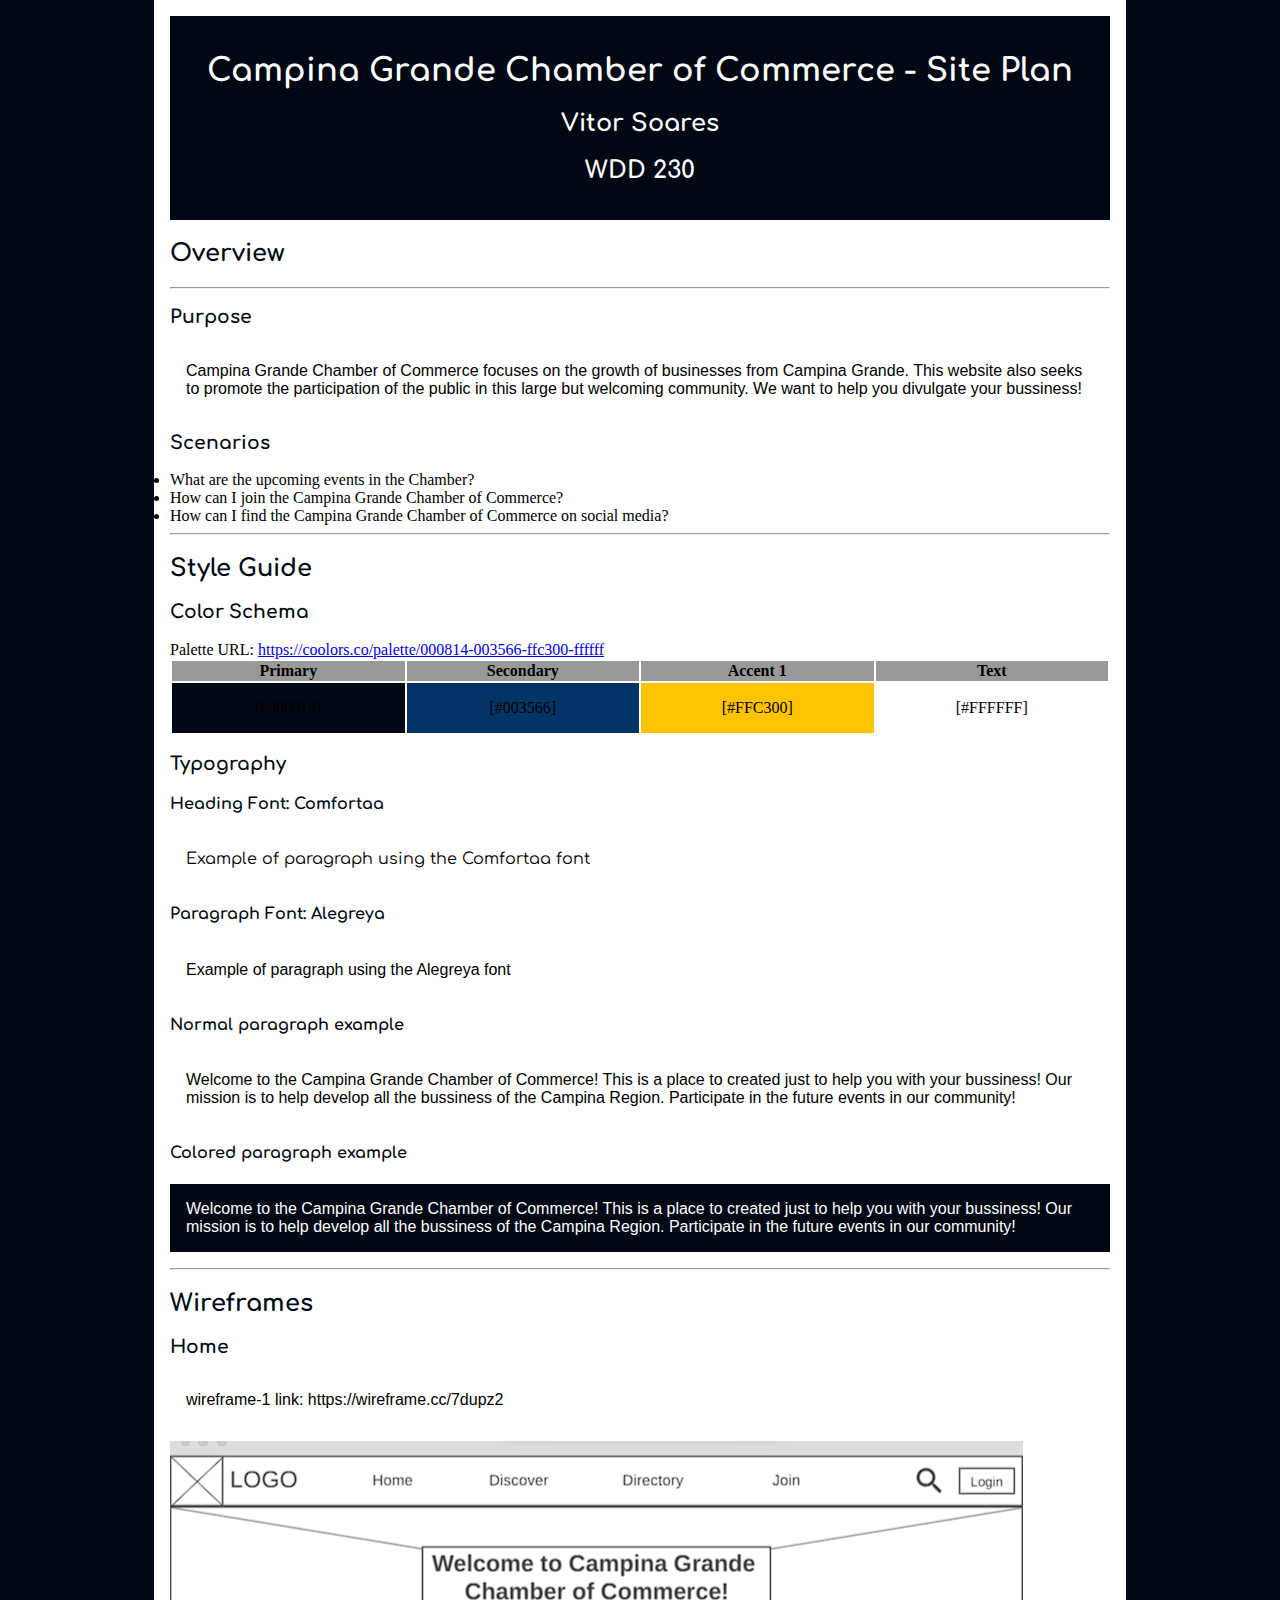
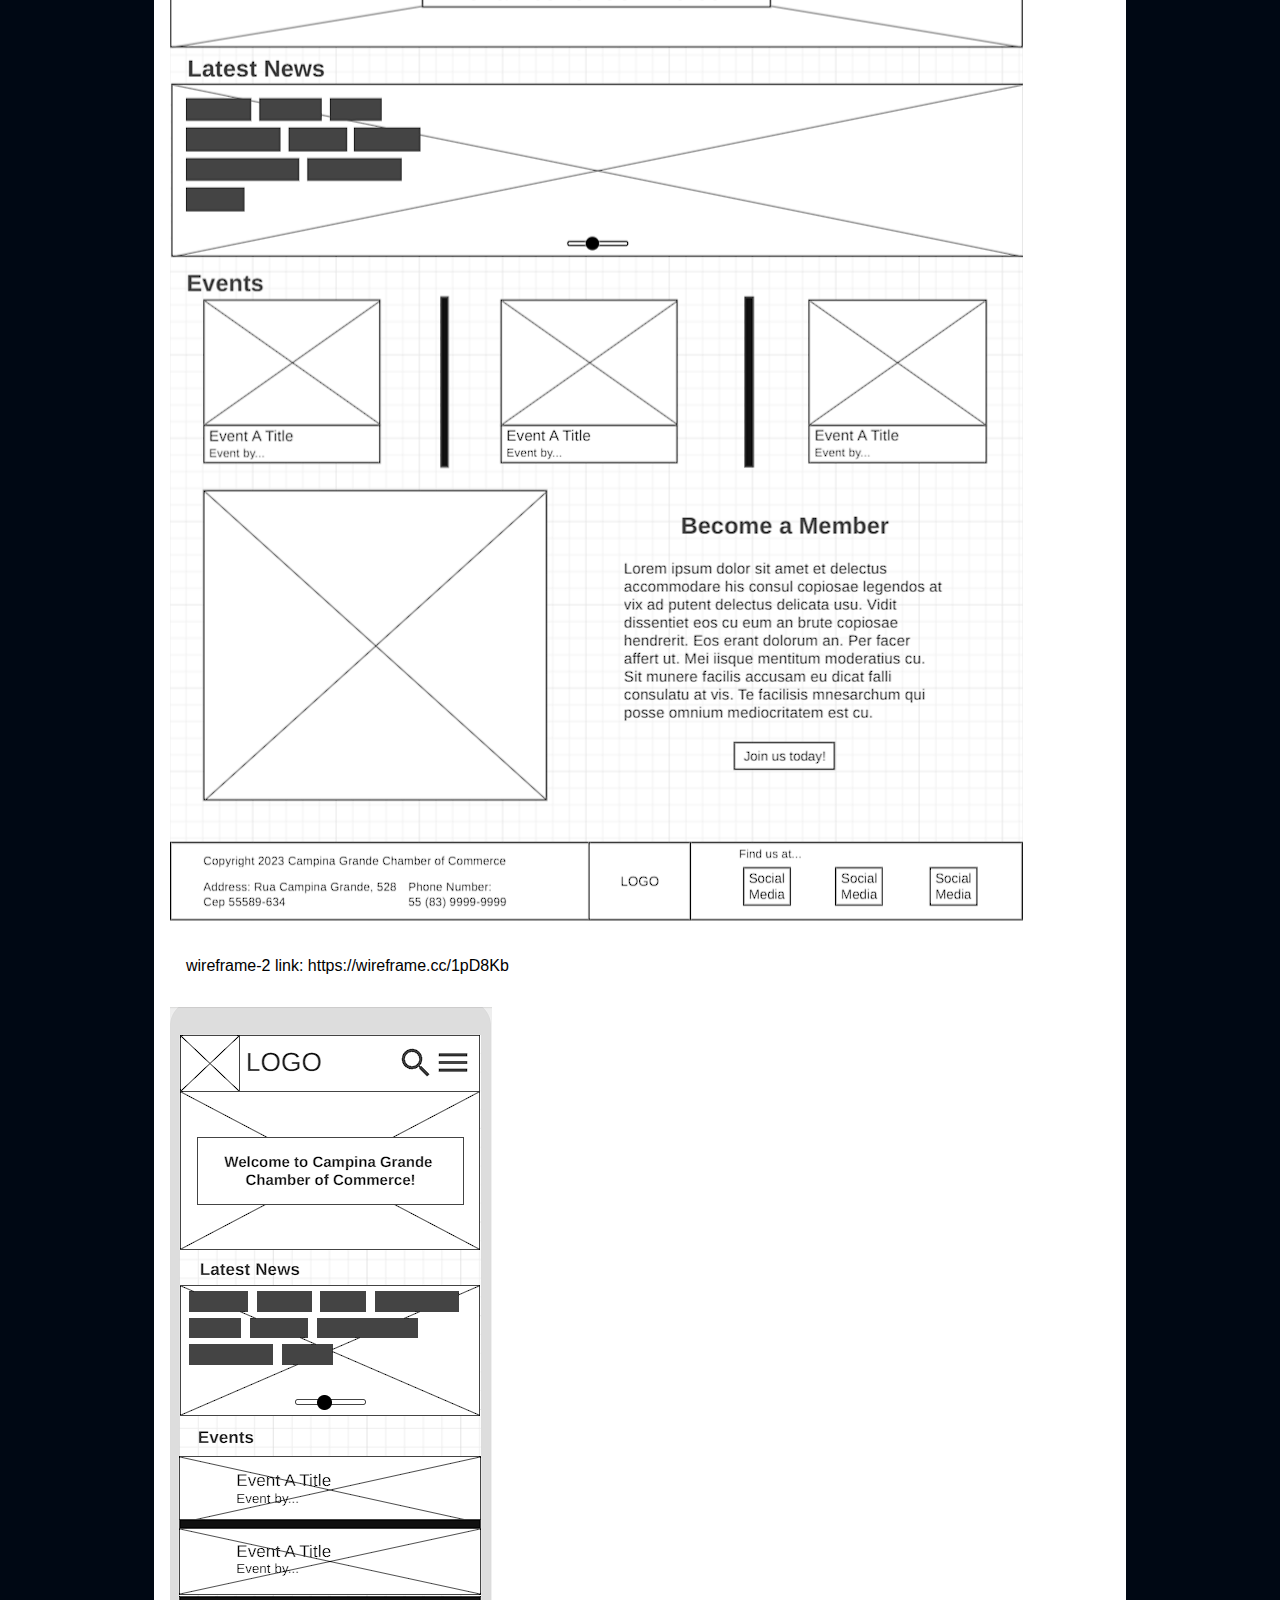
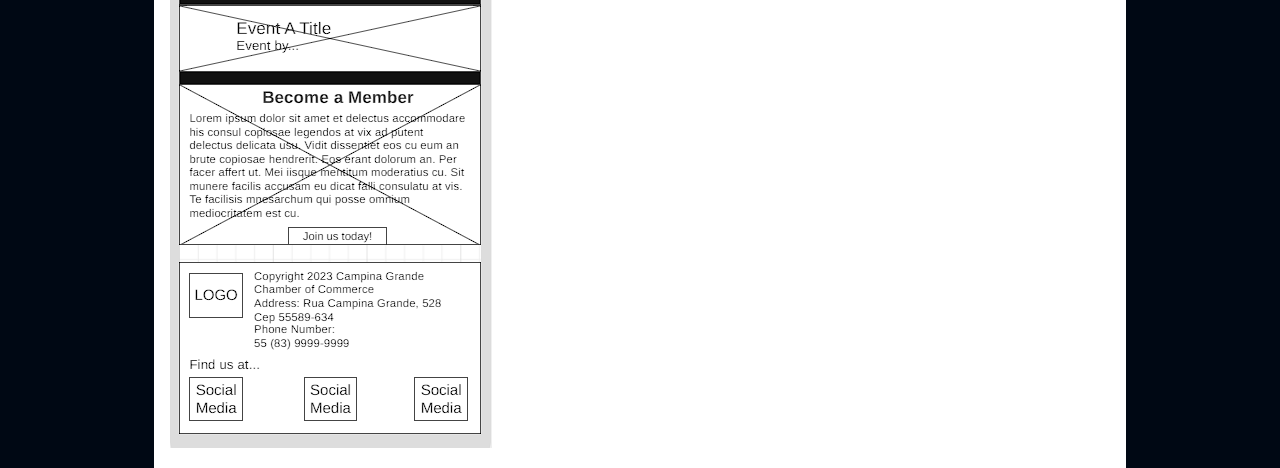
==== chamber-site-plan.html @ 6481f873 "chamber of commerce site plan finished" ====
<!doctype html>
<html lang="en-us">

  <head>
    <meta charset="utf-8">
    <title>Site Plan</title>
    <link type="text/css" rel="stylesheet" href="/week01/styles/chamber-site-plan.css">
  </head>

  <body>
    <header>
      <h1>Campina Grande Chamber of Commerce - Site Plan</h1>
      <h2>Vitor Soares</h2>
      <h2>WDD 230</h2>
    </header>
    <main>

      <h2>Overview</h2>
      <hr>
      <h3>Purpose</h3>
      <p>Campina Grande Chamber of Commerce focuses on the growth of businesses from Campina Grande. This website also seeks to promote the participation of the public in this large but welcoming community. We want to help you divulgate your bussiness!</p>

      <h3>Scenarios</h3>
      <li>What are the upcoming events in the Chamber?</li>
      <li>How can I join the Campina Grande Chamber of Commerce?</li>
      <li>How can I find the Campina Grande Chamber of Commerce on social media?</li>

      <hr>
      <h2>
        Style Guide
      </h2>

      <h3>
        Color Schema
      </h3>
        Palette URL: <a href="https://coolors.co/palette/000814-003566-ffc300-ffffff" target="_blank">https://coolors.co/palette/000814-003566-ffc300-ffffff</a>


      <table class="colors">
        <tr><th>Primary</th><th>Secondary</th><th>Accent 1</th><th>Text</th></tr>
        <tr><td class="primary">[#000814]</td><td class="secondary">[#003566]</td><td class="accent1">[#FFC300]</td><td class="text">[#FFFFFF]</td></tr>
      </table>

      <h3>
        Typography
      </h3>

      <h4>
        Heading Font: Comfortaa
      </h4>
      <p id="heading-ex">Example of paragraph using the Comfortaa font</p>

      <h4>
        Paragraph Font: Alegreya
      </h4>
      <p>Example of paragraph using the Alegreya font</p>

      <h4>
        Normal paragraph example
      </h4>
      <p>
        Welcome to the Campina Grande Chamber of Commerce! This is a place to created just to help you with your bussiness! Our mission is to help develop all the bussiness of the Campina Region. Participate in the future events in our community!
      </p>
      <h4>
        Colored paragraph example
      </h4>
      <p class="colored">
        Welcome to the Campina Grande Chamber of Commerce! This is a place to created just to help you with your bussiness! Our mission is to help develop all the bussiness of the Campina Region. Participate in the future events in our community!
      </p>

      <hr>
      <h2>
        Wireframes
      </h2>

      <h3>Home</h3>

      <p>wireframe-1 link: https://wireframe.cc/7dupz2</p>
      <img src="/images/wireframe-1.png" alt="home page desktop wireframe">
      <p>wireframe-2 link: https://wireframe.cc/1pD8Kb</p>
      <img src="/images/wireframe-2.png" alt="home page mobile wireframe">
    </main>
  </body>

</html>
---- week01/styles/chamber-site-plan.css ----
@import url('https://fonts.googleapis.com/css2?family=Comfortaa&display=swap');
@import url('https://fonts.googleapis.com/css2?family=Alegreya+Sans&display=swap');

:root {
  --primary-color: #000814;
  --secondary-color: #003566;
  --accent1-color: #FFC300;
  --text-color: white;

  --heading-font: "Comfortaa", cursive;
  --paragraph-font: "Alegreya", sans-serif;

  --headline-color-on-white: #000814;  /* headlines on a white background */ 
  --headline-color-on-color: white; /* headlines on a colored background */ 
  --paragraph-color-on-white: #003566; /* paragraph text on a white background */ 
  --paragraph-color-on-color: white; /* paragraph text on a colored background */ 
  --paragraph-background-color: #000814;
  --nav-link-color: #003566;
  --nav-background-color: white;
  --nav-hover-link-color: #FFC300;
  --nav-hover-background-color: white;
}

html {
  background-color: var(--primary-color);
}
body {
  max-width: 940px;
  margin: 0 auto;
  background-color: white;
  padding: 1em;
}
img {
  max-width: 100%;
}
h1, h2, h3, h4, h5, h6 {
  font-family: var(--heading-font);
  color: var(--headline-color-on-white);
}
header {
  padding: 1em;
  text-align: center;
  color: var(--paragraph-color-on-color);
  background-color: var(--paragraph-background-color);
}
header > h1, header > h2 {
  color: var(--headline-color-on-color);
}

p {
  font-family: var(--paragraph-font);
  color: var(--paragraph-color);
  padding: 1em;
}

.colors {
  width: 100%;
  min-width: 350px;
  margin: auto;
  text-align: center;
}
.colors th {
  background-color: #999999;
}
.colors td{
  width: 25%;
  height: 3em;
}

.primary {
  background-color: var(--primary-color);
}
.secondary {
  background-color: var(--secondary-color);
}
.accent1 {
  background-color: var(--accent1-color);
}

p.colored {
  background-color: var(--paragraph-background-color);
  color: var(--paragraph-color-on-color);
}

nav {
  background-color: var(--nav-background-color);
  line-height: 3em;
  text-align: center;
  font-size: 1.2em;
}
nav > ul {
  list-style-type: none;
  display: flex;

}
nav a {
  padding:1em;
  min-width: 70px;
}
nav a:link, nav a:visited {
  color: var(--nav-link-color);
}
nav a:hover {
  color: var(--nav-hover-link-color);
  background-color: var(--nav-hover-background-color);
}

.sitemap {
  display: grid;
  justify-content: center;

  grid-template-columns: repeat(6, 15%);
  grid-template-rows: 3em 1.5em 1.5em 3em;
  grid-template-areas: ". . home home . ."
    ". . . top . ."
    ". left left right right ."
    "page2 page2 . . page3 page3";
}
.sitemap > div {

  text-align: center;

}
.sm-home {
  grid-area: home;
  background-color: #999999;
  line-height: 3em;
}
.sm-page2 {
  grid-area: page2;
  background-color: #999999;
  line-height: 3em;
}
.sm-page3 {
  grid-area: page3;
  background-color: #999999;
  line-height: 3em;
}

.top {
  grid-area: top;
  border-left: 1px solid;
}

.left {
  grid-area: left;
  border-top: 1px solid;
  border-left: 1px solid;
}

.right {
  grid-area: right;
  border-top: 1px solid;
  border-right: 1px solid;
}

#heading-ex {
    font-family: var(--heading-font);
}
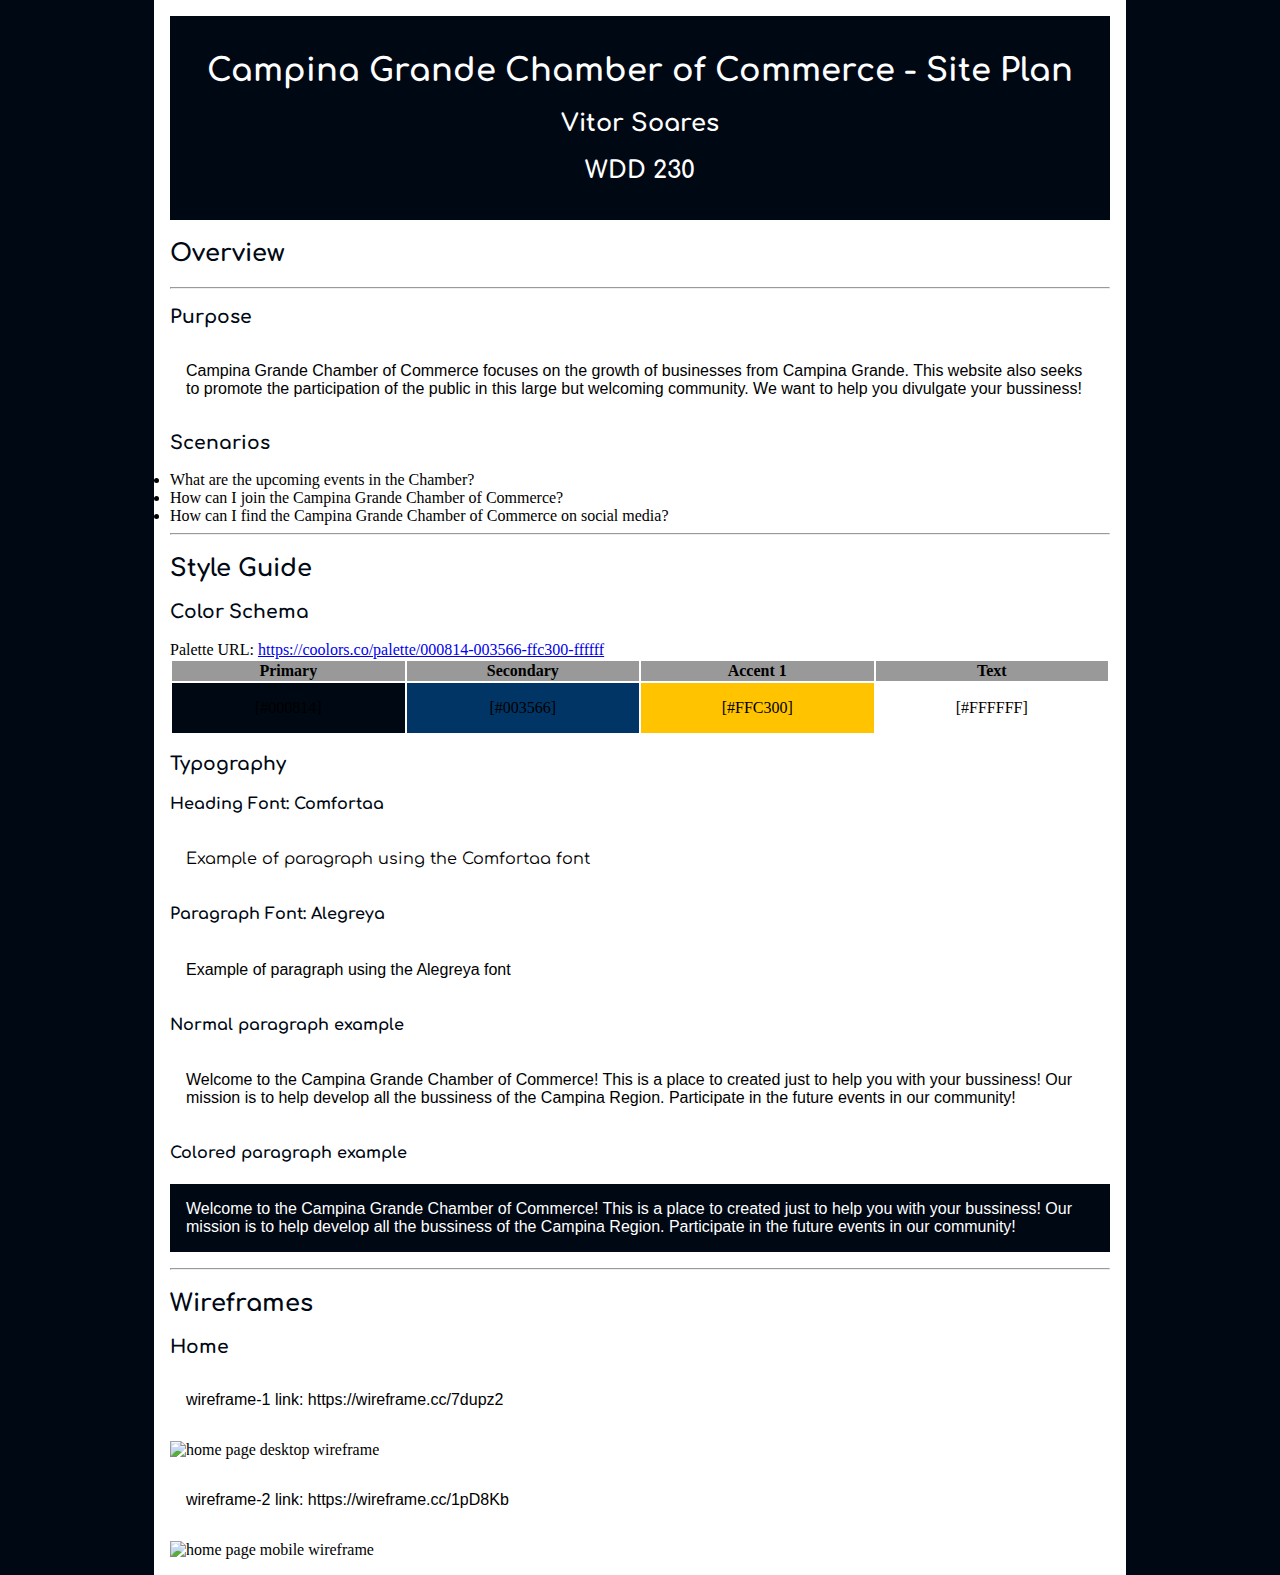
==== commit bd876adc: "adding wireframes to site plan" ====
--- a/chamber-site-plan.html
+++ b/chamber-site-plan.html
@@ -76,9 +76,9 @@
       <h3>Home</h3>
 
       <p>wireframe-1 link: https://wireframe.cc/7dupz2</p>
-      <img src="/images/wireframe-1.png" alt="home page desktop wireframe">
+      <img src="/wdd230/images/wireframe-1.png" alt="home page desktop wireframe">
       <p>wireframe-2 link: https://wireframe.cc/1pD8Kb</p>
-      <img src="/images/wireframe-2.png" alt="home page mobile wireframe">
+      <img src="/wdd230/images/wireframe-2.png" alt="home page mobile wireframe">
     </main>
   </body>
 
